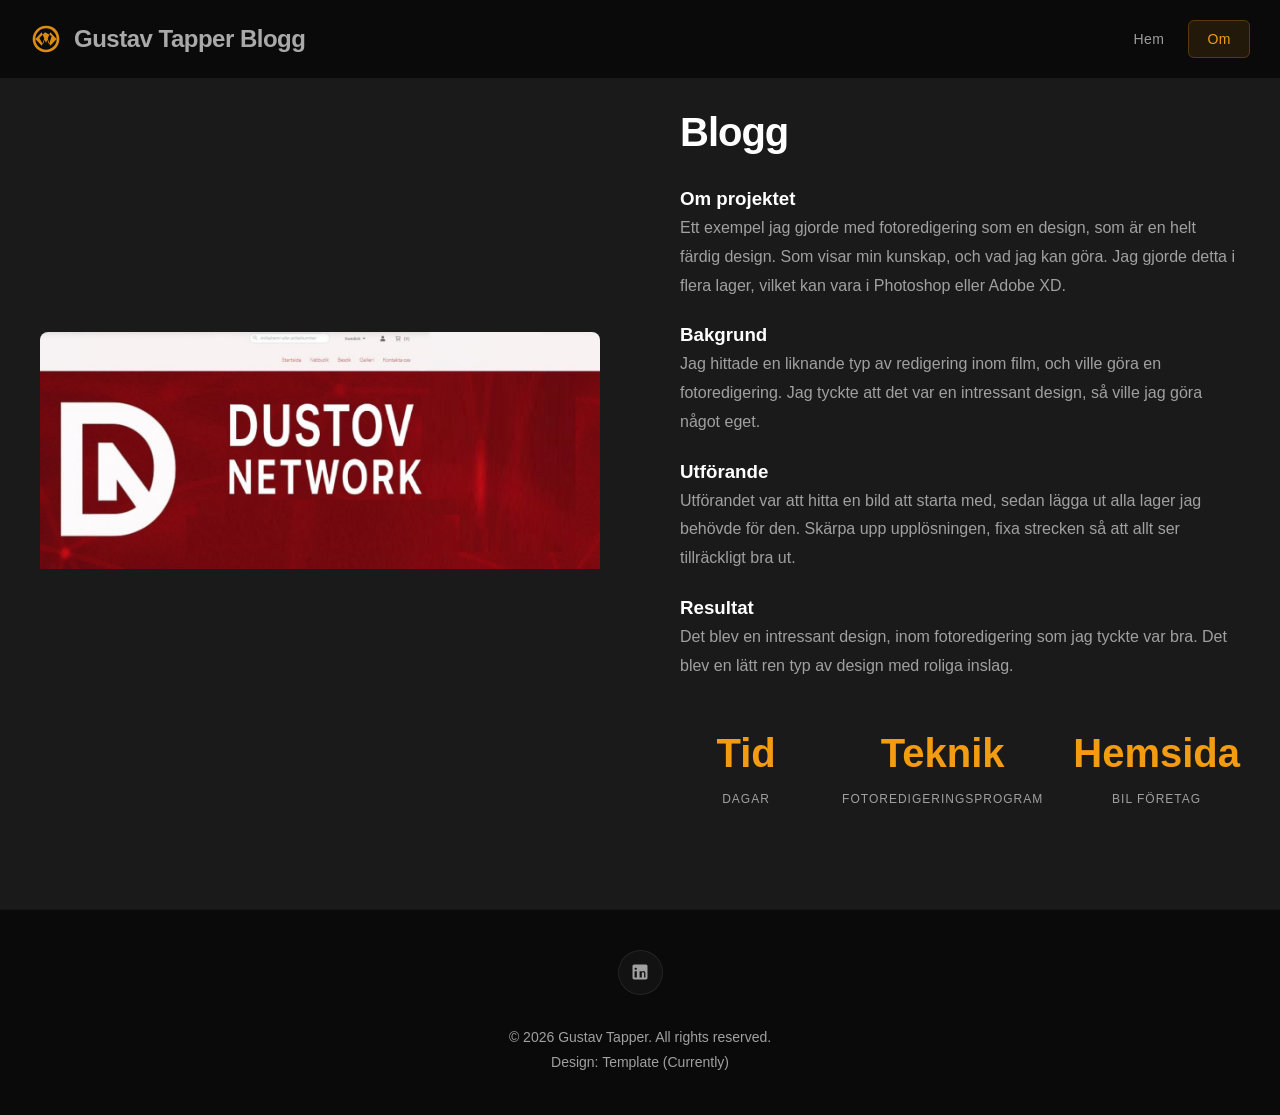
==== blogg.html @ 74a5c7e2 "Create blogg.html" ====
<!DOCTYPE html>
<html lang="en">
<head>
    <meta charset="UTF-8">
    <meta name="viewport" content="width=device-width, initial-scale=1.0">
    <title>Blogg</title>
    <link rel="stylesheet" href="min.css">
<!--

Gustav Tapper Portfolio Blogg

-->
</head>
<body>
    <!-- Header Navigation -->
    <header id="header">
                <nav>
            <a href="#home" class="logo">
                <svg viewBox="0 0 24 24" xmlns="http://www.w3.org/2000/svg">
                    <path d="M12 20C16.4 20 20 16.4 20 12C20 7.6 16.4 4 12 4C7.6 4 4 7.6 4 12C4 16.4 7.6 20 12 20M12 2C18.5 2 22 6.5 22 12C22 17.5 17.5 22 12 22C6.5 22 2 17.5 2 12C2 6.5 6.5 2 12 2M14.3 16.2L12 10L9.7 16.2L7 11.3L11.3 7L16.2 9.7L14.3 16.2M8.8 17L12 8L15.2 17L20 12L15.2 7L12 15L8.8 7L4 12L8.8 17Z"/>
                </svg>
                Gustav Tapper Blogg
            </a>
            <ul class="nav-menu" id="navMenu">
                <li><a href="#home">Hem</a></li>
                <li><a href="#about">Om</a></li>
            </ul>
            <div class="menu-toggle" id="menuToggle">
                <span></span>
                <span></span>
                <span></span>
            </div>
        </nav>
    </header>

    <!-- About Section -->
    <section class="about-section" id="about">
        <div class="about-container revea">
            <div class="show-image">
                <img src="images/gustav-folio-06.jpg" alt="ehandel">
            </div>
            <div class="about-content">
                <h2>Blogg</h2>
                <h3>Om projektet</h3>
                <p>Ett exempel jag gjorde med fotoredigering som en design, som är en helt färdig design. Som visar min kunskap, och vad jag kan göra. Jag gjorde detta i flera lager, vilket kan vara i Photoshop eller Adobe XD.</p>
                <h3>Bakgrund</h3>
                <p>Jag hittade en liknande typ av redigering inom film, och ville göra en fotoredigering. Jag tyckte att det var en intressant design, så ville jag göra något eget.</p>
                <h3>Utförande</h3>
                <p>Utförandet var att hitta en bild att starta med, sedan lägga ut alla lager jag behövde för den. Skärpa upp upplösningen, fixa strecken så att allt ser tillräckligt bra ut.</p>
                <h3>Resultat</h3>
                <p>Det blev en intressant design, inom fotoredigering som jag tyckte var bra. Det blev en lätt ren typ av design med roliga inslag.</p>
                <div class="stats">
                    <div class="stat-item">
                        <div class="stat-number">Tid</div>
                        <div class="stat-label">Dagar</div>
                    </div>
                    <div class="stat-item">
                        <div class="stat-number">Teknik</div>
                        <div class="stat-label">Fotoredigeringsprogram</div>
                    </div>
                    <div class="stat-item">
                        <div class="stat-number">Hemsida</div>
                        <div class="stat-label">Bil Företag</div>
                    </div>
                </div>
            </div>
        </div>
    </section>

        <!-- Footer -->
    <footer>
        <div class="footer-content">
            <div class="social-links">
                <a href="https://www.linkedin.com/in/gustav-tapper-698b26386/" target="_blank" rel="noopener" class="social-link" aria-label="LinkedIn">
                    <svg viewBox="0 0 24 24" xmlns="http://www.w3.org/2000/svg">
                        <path d="M19 3C19.55 3 20.05 3.21 20.41 3.59C20.79 3.95 21 4.45 21 5V19C21 19.55 20.79 20.05 20.41 20.41C20.05 20.79 19.55 21 19 21H5C4.45 21 3.95 20.79 3.59 20.41C3.21 20.05 3 19.55 3 19V5C3 4.45 3.21 3.95 3.59 3.59C3.95 3.21 4.45 3 5 3H19M18.5 18.5V13.2C18.5 11.87 17.45 10.82 16.12 10.82C15.21 10.82 14.46 11.37 14.17 12.15V11H11.5V18.5H14.17V13.57C14.17 12.82 14.79 12.2 15.54 12.2C16.29 12.2 16.91 12.82 16.91 13.57V18.5H18.5M6.88 9.57C7.63 9.57 8.25 8.96 8.25 8.21C8.25 7.46 7.63 6.84 6.88 6.84C6.13 6.84 5.5 7.46 5.5 8.21C5.5 8.96 6.13 9.57 6.88 9.57M8.21 18.5V11H5.5V18.5H8.21Z"/>
                    </svg>
                </a>
            </div>
            <p class="footer-text">
                © 2026 Gustav Tapper. All rights reserved.<br>
                Design: Template (Currently)</a>
            </p>
        </div>
    </footer>
    <script src="scroll.js"></script>
    
    </body>
</html>
---- min.css ----
@charset "utf-8";
/* 

CSS Document 

TemplateMo 615 Amber Folio

https://templatemo.com/tm-615-amber-folio

*/

* {
	margin: 0;
	padding: 0;
	box-sizing: border-box;
}

:root {
	--primary-dark: #0a0a0a;
	--secondary-dark: #1a1a1a;
	--accent-color: #f39c12;
	--text-light: #ffffff;
	--text-gray: #a0a0a0;
	--card-dark: #151515;
}

html {
	scroll-behavior: smooth;
}

body {
	font-family: 'Inter', -apple-system, BlinkMacSystemFont, 'Segoe UI', sans-serif;
	background: var(--primary-dark);
	color: var(--text-light);
	overflow-x: hidden;
	line-height: 1.6;
}

/* Custom Scrollbar */
::-webkit-scrollbar {
	width: 8px;
}

::-webkit-scrollbar-track {
	background: var(--secondary-dark);
}

::-webkit-scrollbar-thumb {
	background: var(--accent-color);
	border-radius: 4px;
}

/* Header Navigation */
header {
	position: fixed;
	top: 0;
	left: 0;
	right: 0;
	background: rgba(10, 10, 10, 0.95);
	backdrop-filter: blur(10px);
	z-index: 1000;
	padding: 20px 0;
	transition: all 0.3s ease;
}

header.scrolled {
	padding: 15px 0;
	background: rgba(10, 10, 10, 0.98);
}

nav {
	max-width: 1400px;
	margin: 0 auto;
	padding: 0 30px;
	display: flex;
	justify-content: space-between;
	align-items: center;
}

.logo {
	font-size: 24px;
	font-weight: 700;
	letter-spacing: -0.5px;
	color: rgba(255, 255, 255, 0.65);
	text-decoration: none;
	display: flex;
	align-items: center;
	gap: 12px;
	transition: all 0.3s ease;
}

.logo:hover {
	color: rgba(255, 255, 255, 0.85);
}

.logo svg {
	width: 32px;
	height: 32px;
	fill: var(--accent-color);
	opacity: 0.9;
	transition: all 0.3s ease;
}

.logo:hover svg {
	opacity: 1;
	transform: rotate(-5deg) scale(1.05);
}

.nav-menu {
	display: flex;
	list-style: none;
	gap: 5px;
}

.nav-menu a {
	color: rgba(255, 255, 255, 0.6);
	text-decoration: none;
	font-size: 14px;
	font-weight: 500;
	letter-spacing: 0.5px;
	padding: 10px 18px;
	position: relative;
	transition: all 0.3s ease;
	border-radius: 6px;
	background: transparent;
	border: 1px solid transparent;
}

.nav-menu a::before {
	content: '';
	position: absolute;
	top: 50%;
	left: 50%;
	width: 0;
	height: 0;
	background: radial-gradient(circle, rgba(243, 156, 18, 0.15) 0%, transparent 70%);
	border-radius: 50%;
	transform: translate(-50%, -50%);
	transition: all 0.4s ease;
	z-index: -1;
}

.nav-menu a:hover {
	color: rgba(255, 255, 255, 0.9);
	background: linear-gradient(135deg,
			rgba(243, 156, 18, 0.08) 0%,
			rgba(243, 156, 18, 0.03) 100%);
	border-color: rgba(243, 156, 18, 0.2);
	transform: translateY(-1px);
}

.nav-menu a:hover::before {
	width: 100%;
	height: 100%;
	border-radius: 6px;
}

.nav-menu a.active {
	color: var(--accent-color);
	background: rgba(243, 156, 18, 0.1);
	border-color: rgba(243, 156, 18, 0.25);
}

/* Mobile Menu Toggle */
.menu-toggle {
	display: none;
	flex-direction: column;
	cursor: pointer;
	gap: 4px;
}

.menu-toggle span {
	width: 25px;
	height: 2px;
	background: var(--text-light);
	transition: all 0.3s ease;
}

/* Hero Section */
.hero-section {
	height: 100vh;
	display: flex;
	align-items: center;
	justify-content: center;
	position: relative;
	background: linear-gradient(135deg, #0a0a0a 0%, #1a1a1a 50%, #0f0f0f 100%);
	margin-top: 0;
	overflow: hidden;
}

.hero-bg {
	position: absolute;
	top: 0;
	left: 0;
	right: 0;
	bottom: 0;
	opacity: 0.2;
	background-image: url("images/header.jpg")
}

/* Animated geometric shapes for hero background */
.hero-section::before {
	content: '';
	position: absolute;
	top: 10%;
	right: 10%;
	width: 300px;
	height: 300px;
	border: 2px solid rgba(243, 156, 18, 0.15);
	border-radius: 30% 70% 70% 30% / 30% 30% 70% 70%;
	animation: morphShape 20s ease-in-out infinite;
	background: radial-gradient(circle at 30% 50%, rgba(243, 156, 18, 0.03), transparent 70%);
}

.hero-section::after {
	content: '';
	position: absolute;
	bottom: 10%;
	left: 5%;
	width: 280px;
	height: 280px;
	border: 2px solid rgba(243, 156, 18, 0.12);
	border-radius: 50%;
	animation: rotateShape 25s linear infinite;
	background: radial-gradient(circle at 50% 50%, rgba(255, 255, 255, 0.02), transparent 60%);
	box-shadow: 0 0 40px rgba(243, 156, 18, 0.1);
}

/* Additional floating accent shapes */
.hero-shapes {
	position: absolute;
	top: 0;
	left: 0;
	width: 100%;
	height: 100%;
	pointer-events: none;
}

.floating-accent {
	position: absolute;
	border: 1px solid rgba(243, 156, 18, 0.1);
	animation: float 15s ease-in-out infinite;
}

.accent-1 {
	top: 20%;
	left: 10%;
	width: 150px;
	height: 150px;
	border-radius: 50%;
	animation-delay: 0s;
}

.accent-2 {
	bottom: 30%;
	right: 15%;
	width: 100px;
	height: 100px;
	border-radius: 30% 70% 70% 30%;
	animation-delay: -5s;
}

.accent-3 {
	top: 50%;
	right: 30%;
	width: 80px;
	height: 80px;
	border-radius: 50%;
	animation-delay: -10s;
	border-color: rgba(255, 255, 255, 0.05);
}

@keyframes morphShape {

	0%,
	100% {
		border-radius: 30% 70% 70% 30% / 30% 30% 70% 70%;
		transform: rotate(0deg) scale(1);
	}

	33% {
		border-radius: 70% 30% 30% 70% / 70% 70% 30% 30%;
		transform: rotate(120deg) scale(1.1);
	}

	66% {
		border-radius: 30% 70% 40% 60% / 60% 30% 70% 40%;
		transform: rotate(240deg) scale(0.95);
	}
}

@keyframes rotateShape {
	0% {
		transform: rotate(0deg) scale(1);
	}

	50% {
		transform: rotate(180deg) scale(1.05);
	}

	100% {
		transform: rotate(360deg) scale(1);
	}
}

@keyframes float {

	0%,
	100% {
		transform: translateY(0) translateX(0) rotate(0deg);
	}

	25% {
		transform: translateY(-20px) translateX(10px) rotate(90deg);
	}

	50% {
		transform: translateY(10px) translateX(-10px) rotate(180deg);
	}

	75% {
		transform: translateY(-10px) translateX(5px) rotate(270deg);
	}
}

.hero-content {
	text-align: center;
	z-index: 1;
	padding: 0 20px;
}

.hero-title {
	font-size: clamp(2.5rem, 8vw, 5rem);
	font-weight: 900;
	letter-spacing: -2px;
	margin-bottom: 20px;
	background: linear-gradient(135deg, #ffffff 0%, #a0a0a0 100%);
	-webkit-background-clip: text;
	-webkit-text-fill-color: transparent;
	background-clip: text;
}

.hero-subtitle {
	font-size: clamp(1rem, 2vw, 1.3rem);
	color: var(--text-gray);
	margin-bottom: 40px;
	font-weight: 300;
	letter-spacing: 2px;
}

.cta-button {
	display: inline-block;
	padding: 15px 40px;
	background: var(--accent-color);
	color: var(--primary-dark);
	text-decoration: none;
	font-weight: 600;
	font-size: 14px;
	letter-spacing: 1px;
	text-transform: uppercase;
	border-radius: 2px;
	transition: all 0.3s ease;
	position: relative;
	overflow: hidden;
}

.cta-button:hover {
	transform: translateY(-2px);
	box-shadow: 0 10px 30px rgba(243, 156, 18, 0.3);
}

/* Portfolio Section with Coverflow */
.portfolio-section {
	padding: 100px 0;
	position: relative;
	background: var(--primary-dark);
	min-height: 100vh;
	display: flex;
	flex-direction: column;
	align-items: center;
	justify-content: center;
}

.section-header {
	text-align: center;
	margin-bottom: 60px;
	padding: 0 20px;
}

.section-title {
	font-size: clamp(2rem, 5vw, 3rem);
	font-weight: 800;
	letter-spacing: -1px;
	margin-bottom: 15px;
}

.section-subtitle {
	color: var(--text-gray);
	font-size: 16px;
	max-width: 600px;
	margin: 0 auto;
}

/* Coverflow Container */
.coverflow-wrapper {
	width: 100%;
	position: relative;
	padding: 40px 0 80px;
}

.coverflow-container {
	width: 900px;
	max-width: 90vw;
	/* Dynamic height based on viewport: min 350px, preferred 45vh, max 500px */
	height: clamp(350px, 45vh, 500px);
	position: relative;
	transform-style: preserve-3d;
	margin: 0 auto;
	perspective: 1200px;
}

.coverflow-item {
	position: absolute;
	/* Dynamic width based on viewport: min 210px, preferred 27vh, max 300px */
	width: clamp(210px, 27vh, 300px);
	/* Dynamic height based on viewport: min 290px, preferred 38vh, max 420px */
	height: clamp(290px, 38vh, 420px);
	left: 50%;
	top: 50%;
	transform-origin: center center;
	cursor: pointer;
	transition: all 0.6s cubic-bezier(0.23, 1, 0.32, 1);
	border-radius: 8px;
	overflow: hidden;
	box-shadow: 0 25px 50px -12px rgba(0, 0, 0, 0.8);
}

/* Adjust for large screens (27" and above) */
@media (min-height: 900px) {
	.coverflow-container {
		height: clamp(450px, 50vh, 550px);
	}

	.coverflow-item {
		width: clamp(280px, 30vh, 340px);
		height: clamp(390px, 42vh, 480px);
	}
}

/* Adjust for small laptops */
@media (max-height: 768px) {
	.coverflow-container {
		height: clamp(300px, 42vh, 380px);
	}

	.coverflow-item {
		width: clamp(180px, 24vh, 240px);
		height: clamp(250px, 34vh, 320px);
	}
}

/* Reflection Effect */
.coverflow-item::after {
	content: '';
	position: absolute;
	top: 100%;
	left: 0;
	width: 100%;
	height: 100%;
	background: inherit;
	transform: scaleY(-1) translateY(1px);
	opacity: 0.15;
	filter: blur(2px);
	mask: linear-gradient(to bottom,
			rgba(0, 0, 0, 0.4) 0%,
			rgba(0, 0, 0, 0.2) 20%,
			rgba(0, 0, 0, 0.1) 40%,
			transparent 60%);
	-webkit-mask: linear-gradient(to bottom,
			rgba(0, 0, 0, 0.4) 0%,
			rgba(0, 0, 0, 0.2) 20%,
			rgba(0, 0, 0, 0.1) 40%,
			transparent 60%);
	pointer-events: none;
}

.portfolio-image {
	width: 100%;
	height: 100%;
	object-fit: cover;
	transition: transform 0.6s ease;
}

.coverflow-item:hover .portfolio-image {
	transform: scale(1.05);
}

.portfolio-overlay {
	position: absolute;
	bottom: 0;
	left: 0;
	right: 0;
	background: linear-gradient(to top,
			rgba(0, 0, 0, 0.95) 0%,
			rgba(0, 0, 0, 0.7) 40%,
			rgba(0, 0, 0, 0.3) 70%,
			transparent 100%);
	padding: 30px;
	transform: translateY(100px);
	transition: transform 0.4s ease;
}

.coverflow-item:hover .portfolio-overlay {
	transform: translateY(0);
}

.portfolio-category {
	font-size: 11px;
	text-transform: uppercase;
	letter-spacing: 2px;
	color: #E9A000;
	margin-top: 8px;
	margin-bottom: 8px;
	margin-left: 30px;
	font-weight: 600;
	background-color: #000;
}

.portfolio-title {
	font-size: 22px;
	font-weight: 700;
	margin-top: 8px;
	margin-bottom: 8px;
	margin-left: 30px;
	color: #E9A000;
	background-color: #000;
}

.portfolio-description {
	font-size: 13px;
	color: #E9A000;
	margin-top: 8px;
	margin-bottom: 8px;
	margin-left: 30px;
	line-height: 1.5;
	background-color: #000;
}

/* Navigation Controls */
.coverflow-controls {
	position: absolute;
	bottom: 20px;
	left: 50%;
	transform: translateX(-50%);
	display: flex;
	gap: 15px;
	z-index: 10;
}

.control-btn {
	width: 45px;
	height: 45px;
	border: 2px solid rgba(255, 255, 255, 0.2);
	background: rgba(26, 26, 26, 0.8);
	backdrop-filter: blur(10px);
	color: var(--text-light);
	cursor: pointer;
	font-size: 18px;
	display: flex;
	align-items: center;
	justify-content: center;
	border-radius: 50%;
	transition: all 0.3s ease;
	position: relative;
}

.control-btn:hover {
	background: var(--accent-color);
	border-color: var(--accent-color);
	color: var(--primary-dark);
	transform: scale(1.1);
}

/* Adjust play button icon positioning */
#playPauseBtn {
	padding-left: 2px;
}

#playPauseBtn.playing {
	padding-left: 0;
}

/* Indicators */
.indicators {
	position: absolute;
	bottom: -40px;
	left: 50%;
	transform: translateX(-50%);
	display: flex;
	gap: 8px;
	z-index: 10;
}

.indicator {
	width: 8px;
	height: 8px;
	border-radius: 50%;
	background: rgba(255, 255, 255, 0.2);
	cursor: pointer;
	transition: all 0.3s ease;
}

.indicator.active {
	width: 30px;
	border-radius: 4px;
	background: var(--accent-color);
}

/* About Section */
.about-section {
	padding: 100px 30px;
	background: var(--secondary-dark);
}

.about-container {
	max-width: 1200px;
	margin: 0 auto;
	display: grid;
	grid-template-columns: 1fr 1fr;
	gap: 80px;
	align-items: center;
}

.about-image {
	position: relative;
	overflow: hidden;
	border-radius: 8px;
}

.about-image img {
	width: 100%;
	height: auto;
	display: block;
	filter: grayscale(100%);
	transition: filter 0.5s ease;
}

.about-image:hover img {
	filter: grayscale(0%);
}

.left-column-wrapper {
	flex: 1 1 50%;
	max-width: 650px;
}

.showcase-image {
	overflow: hidden;
	border-radius: 8px;
}

.showcase-image img {
	width: 100%
	height: 250px;
	transition: filter 0.5s ease;
}

.show-image {
	overflow: hidden;
	border-radius: 8px;
}

.show-image img {
	width: 100%;
	height: 5%;
	transition: filter 0.5s ease;
}

.about-content h2 {
	font-size: clamp(2rem, 4vw, 2.5rem);
	margin-bottom: 20px;
	font-weight: 800;
	letter-spacing: -1px;
}

.about-content p {
	color: var(--text-gray);
	line-height: 1.8;
	margin-bottom: 20px;
	font-size: 16px;
}

.stats {
	display: grid;
	grid-template-columns: repeat(3, 1fr);
	gap: 30px;
	margin-top: 40px;
}

.stat-item {
	text-align: center;
}

.stat-number {
	font-size: 2.5rem;
	font-weight: 800;
	color: var(--accent-color);
	margin-bottom: 5px;
}

.stat-label {
	font-size: 12px;
	text-transform: uppercase;
	letter-spacing: 1px;
	color: var(--text-gray);
}

/* Services Section */
.services-section {
	padding: 100px 30px;
	background: var(--primary-dark);
}

.services-container {
	max-width: 1200px;
	margin: 0 auto;
}

.services-grid {
	display: grid;
	grid-template-columns: repeat(auto-fit, minmax(300px, 1fr));
	gap: 40px;
	margin-top: 60px;
}

.service-card {
	background: linear-gradient(135deg, rgba(26, 26, 26, 0.8), rgba(15, 15, 15, 0.9));
	padding: 40px 30px;
	border-radius: 12px;
	text-align: center;
	transition: all 0.4s ease;
	border: 1px solid rgba(255, 255, 255, 0.03);
	position: relative;
	overflow: hidden;
}

.service-card::before {
	content: '';
	position: absolute;
	top: -50%;
	right: -50%;
	width: 200%;
	height: 200%;
	background: radial-gradient(circle, var(--accent-color) 0%, transparent 70%);
	opacity: 0;
	transition: opacity 0.4s ease;
	pointer-events: none;
}

.service-card:hover::before {
	opacity: 0.05;
}

.service-card:hover {
	transform: translateY(-10px);
	border-color: rgba(243, 156, 18, 0.3);
	box-shadow: 0 20px 40px rgba(0, 0, 0, 0.5);
	background: linear-gradient(135deg, rgba(30, 30, 30, 0.9), rgba(20, 20, 20, 1));
}

.service-icon {
	width: 60px;
	height: 60px;
	margin: 0 auto 25px;
	display: flex;
	align-items: center;
	justify-content: center;
	background: linear-gradient(135deg, rgba(243, 156, 18, 0.1), rgba(243, 156, 18, 0.05));
	border-radius: 50%;
	transition: all 0.4s ease;
}

.service-card:hover .service-icon {
	transform: scale(1.1);
	background: linear-gradient(135deg, rgba(243, 156, 18, 0.15), rgba(243, 156, 18, 0.1));
}

.service-icon svg {
	width: 30px;
	height: 30px;
	fill: var(--accent-color);
}

.service-title {
	font-size: 1.5rem;
	margin-bottom: 18px;
	font-weight: 700;
	color: var(--text-light);
	letter-spacing: -0.5px;
}

.service-description {
	color: var(--text-gray);
	line-height: 1.8;
	font-size: 15px;
	margin-bottom: 25px;
}

.service-price {
	font-size: 13px;
	color: var(--accent-color);
	text-transform: uppercase;
	letter-spacing: 2px;
	font-weight: 600;
}

/* Contact Section */
.contact-section {
	padding: 100px 30px;
	background: var(--secondary-dark);
}

.contact-container {
	max-width: 800px;
	margin: 0 auto;
	text-align: center;
}

.contact-info {
	display: grid;
	grid-template-columns: repeat(auto-fit, minmax(200px, 1fr));
	gap: 40px;
	margin-top: 60px;
}

.contact-item {
	display: block;
	padding: 30px;
	background: linear-gradient(135deg, rgba(21, 21, 21, 0.9), rgba(15, 15, 15, 1));
	border-radius: 12px;
	transition: all 0.4s ease;
	text-decoration: none;
	border: 1px solid rgba(255, 255, 255, 0.05);
	cursor: pointer;
	position: relative;
	overflow: hidden;
}

.contact-item::before {
	content: '';
	position: absolute;
	top: -50%;
	left: -50%;
	width: 200%;
	height: 200%;
	background: radial-gradient(circle, var(--accent-color) 0%, transparent 70%);
	opacity: 0;
	transition: opacity 0.4s ease;
	pointer-events: none;
}

.contact-item:hover::before {
	opacity: 0.08;
}

.contact-item:hover {
	transform: translateY(-8px) scale(1.02);
	box-shadow: 0 15px 35px rgba(0, 0, 0, 0.6);
	border-color: rgba(243, 156, 18, 0.3);
}

.contact-icon {
	width: 50px;
	height: 50px;
	margin: 0 auto 15px;
	display: flex;
	align-items: center;
	justify-content: center;
	background: linear-gradient(135deg, rgba(243, 156, 18, 0.1), rgba(243, 156, 18, 0.05));
	border-radius: 50%;
	transition: all 0.4s ease;
}

.contact-item:hover .contact-icon {
	transform: rotate(5deg) scale(1.1);
	background: linear-gradient(135deg, rgba(243, 156, 18, 0.2), rgba(243, 156, 18, 0.1));
}

.contact-icon svg {
	width: 24px;
	height: 24px;
	fill: var(--accent-color);
}

.contact-label {
	font-size: 12px;
	text-transform: uppercase;
	letter-spacing: 1px;
	color: var(--text-gray);
	margin-bottom: 10px;
}

.contact-value {
	color: var(--text-light);
	font-size: 16px;
	text-decoration: none;
	transition: color 0.3s ease;
}

.contact-item:hover .contact-value {
	color: var(--accent-color);
}

/* Footer */
footer {
	background: var(--primary-dark);
	padding: 40px 30px;
	text-align: center;
	border-top: 1px solid rgba(255, 255, 255, 0.05);
}

.footer-content {
	max-width: 1200px;
	margin: 0 auto;
}

.social-links {
	display: flex;
	justify-content: center;
	gap: 20px;
	margin-bottom: 30px;
}

.social-link {
	width: 45px;
	height: 45px;
	border: 1px solid rgba(255, 255, 255, 0.08);
	border-radius: 50%;
	display: flex;
	align-items: center;
	justify-content: center;
	color: var(--text-gray);
	text-decoration: none;
	transition: all 0.3s ease;
	background: rgba(26, 26, 26, 0.5);
	position: relative;
	overflow: hidden;
}

.social-link::before {
	content: '';
	position: absolute;
	top: 50%;
	left: 50%;
	width: 0;
	height: 0;
	border-radius: 50%;
	background: var(--accent-color);
	transition: all 0.4s ease;
	transform: translate(-50%, -50%);
}

.social-link:hover::before {
	width: 100%;
	height: 100%;
}

.social-link svg {
	width: 20px;
	height: 20px;
	fill: var(--text-gray);
	z-index: 1;
	transition: all 0.3s ease;
}

.social-link:hover {
	border-color: var(--accent-color);
	transform: translateY(-3px);
}

.social-link:hover svg {
	fill: var(--primary-dark);
}

.footer-text {
	color: var(--text-gray);
	font-size: 14px;
	line-height: 1.8;
}

.footer-text a {
	color: var(--accent-color);
	text-decoration: none;
	font-weight: 600;
	transition: opacity 0.3s ease;
}

.footer-text a:hover {
	opacity: 0.8;
}

/* Mobile Responsive Styles */
@media (max-width: 768px) {
	.nav-menu {
		position: fixed;
		left: -100%;
		top: 70px;
		flex-direction: column;
		background: rgba(10, 10, 10, 0.98);
		width: 100%;
		text-align: center;
		transition: 0.3s;
		padding: 30px 0;
		gap: 10px;
		backdrop-filter: blur(10px);
	}

	.nav-menu.active {
		left: 0;
	}

	.nav-menu a {
		padding: 12px 20px;
		display: block;
		font-size: 16px;
	}

	.menu-toggle {
		display: flex;
	}

	.menu-toggle.active span:nth-child(1) {
		transform: rotate(45deg) translate(5px, 5px);
	}

	.menu-toggle.active span:nth-child(2) {
		opacity: 0;
	}

	.menu-toggle.active span:nth-child(3) {
		transform: rotate(-45deg) translate(5px, -5px);
	}

	.coverflow-container {
		height: clamp(280px, 40vh, 350px);
	}

	.coverflow-item {
		width: clamp(170px, 22vh, 220px);
		height: clamp(230px, 30vh, 300px);
	}

	.about-container {
		grid-template-columns: 1fr;
		gap: 40px;
	}

	.stats {
		grid-template-columns: repeat(3, 1fr);
		gap: 20px;
	}

	.stat-number {
		font-size: 1.8rem;
	}

	.contact-info {
		grid-template-columns: 1fr;
		gap: 20px;
	}
}

@media (max-width: 480px) {
	.hero-title {
		font-size: 2.5rem;
	}

	.coverflow-container {
		height: clamp(250px, 38vh, 320px);
	}

	.coverflow-item {
		width: clamp(150px, 20vh, 200px);
		height: clamp(200px, 28vh, 280px);
	}

	.portfolio-overlay {
		padding: 20px;
	}

	.portfolio-title {
		font-size: 18px;
	}

	.services-grid {
		grid-template-columns: 1fr;
	}
}

/* Loading Animation */
.loading-screen {
	position: fixed;
	top: 0;
	left: 0;
	right: 0;
	bottom: 0;
	background: var(--primary-dark);
	display: flex;
	align-items: center;
	justify-content: center;
	z-index: 9999;
	transition: opacity 0.5s ease;
}

.loading-screen.hidden {
	opacity: 0;
	pointer-events: none;
}

.loader {
	width: 50px;
	height: 50px;
	border: 3px solid rgba(255, 255, 255, 0.1);
	border-top-color: var(--accent-color);
	border-radius: 50%;
	animation: spin 1s linear infinite;
}

@keyframes spin {
	0% {
		transform: rotate(0deg);
	}

	100% {
		transform: rotate(360deg);
	}
}

/* Smooth Reveal Animations */
.reveal {
	opacity: 0;
	transform: translateY(30px);
	transition: all 0.8s ease;
}

.reveal.active {
	opacity: 1;
	transform: translateY(0);
}
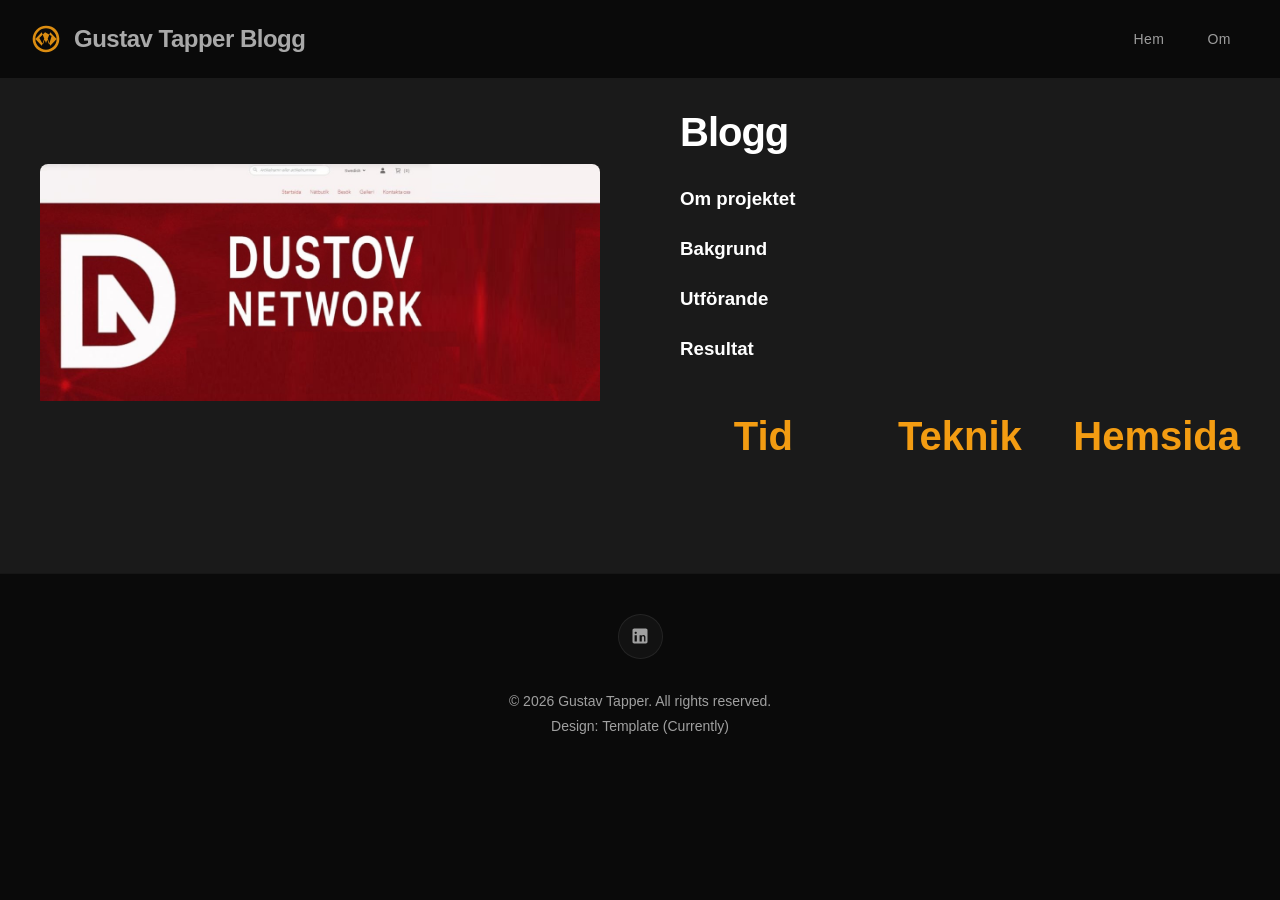
==== commit af2bf87d: "Update blogg.html" ====
--- a/blogg.html
+++ b/blogg.html
@@ -42,25 +42,25 @@
             <div class="about-content">
                 <h2>Blogg</h2>
                 <h3>Om projektet</h3>
-                <p>Ett exempel jag gjorde med fotoredigering som en design, som är en helt färdig design. Som visar min kunskap, och vad jag kan göra. Jag gjorde detta i flera lager, vilket kan vara i Photoshop eller Adobe XD.</p>
+                <p></p>
                 <h3>Bakgrund</h3>
-                <p>Jag hittade en liknande typ av redigering inom film, och ville göra en fotoredigering. Jag tyckte att det var en intressant design, så ville jag göra något eget.</p>
+                <p></p>
                 <h3>Utförande</h3>
-                <p>Utförandet var att hitta en bild att starta med, sedan lägga ut alla lager jag behövde för den. Skärpa upp upplösningen, fixa strecken så att allt ser tillräckligt bra ut.</p>
+                <p></p>
                 <h3>Resultat</h3>
-                <p>Det blev en intressant design, inom fotoredigering som jag tyckte var bra. Det blev en lätt ren typ av design med roliga inslag.</p>
+                <p></p>
                 <div class="stats">
                     <div class="stat-item">
                         <div class="stat-number">Tid</div>
-                        <div class="stat-label">Dagar</div>
+                        <div class="stat-label"></div>
                     </div>
                     <div class="stat-item">
                         <div class="stat-number">Teknik</div>
-                        <div class="stat-label">Fotoredigeringsprogram</div>
+                        <div class="stat-label"></div>
                     </div>
                     <div class="stat-item">
                         <div class="stat-number">Hemsida</div>
-                        <div class="stat-label">Bil Företag</div>
+                        <div class="stat-label"></div>
                     </div>
                 </div>
             </div>
